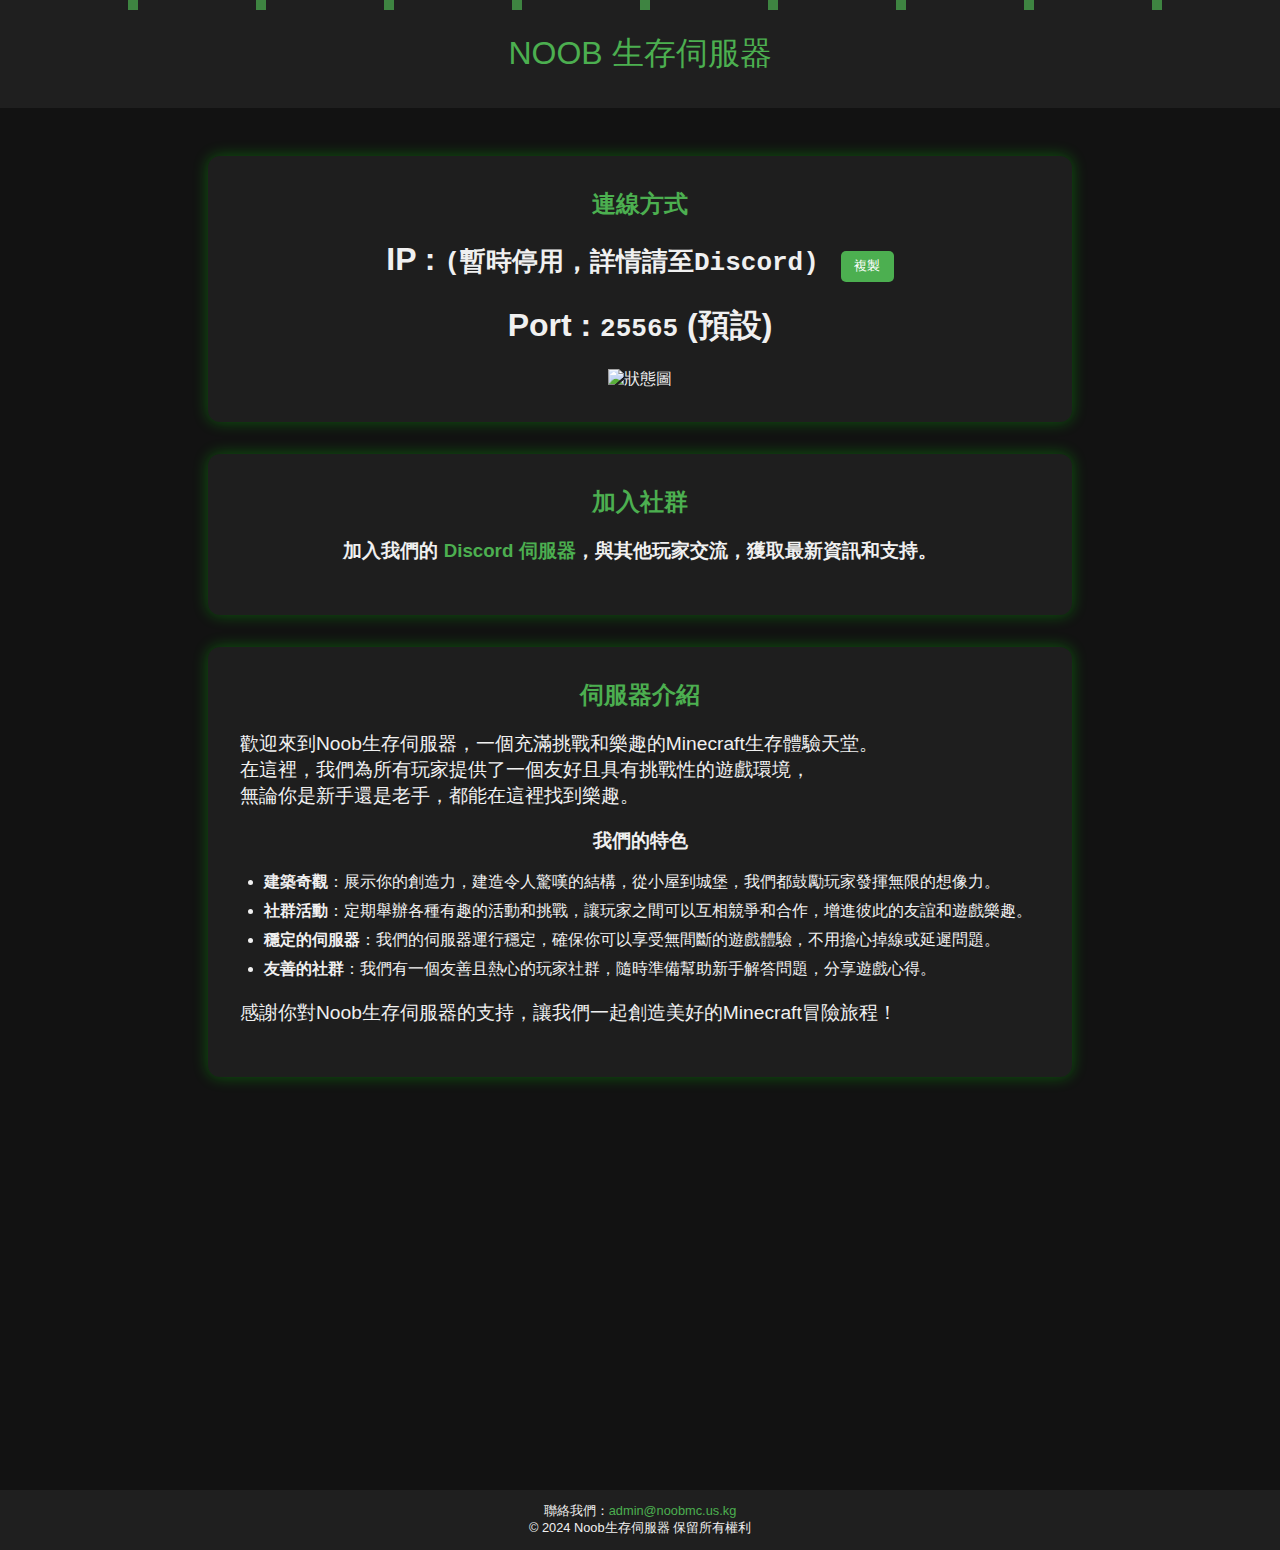
==== index.html @ 6e53ed1a "Update index.html" ====
<!DOCTYPE html>
<html lang="zh-Hant">
<head>
    <meta charset="UTF-8">
    <meta name="viewport" content="width=device-width, initial-scale=1.0">
    <title>Noob 生存伺服器</title>
    <link rel="icon" href="/server-icon.png" type="image/png">
    <meta name="description" content="超好玩的Mc生存服 - Noob生存伺服器">
    <meta property="og:image" content="/server-icon.png">
    <link rel="stylesheet" href="styles.css">
    <meta name="google-adsense-account" content="ca-pub-1681950087708589">
    <script async src="https://pagead2.googlesyndication.com/pagead/js/adsbygoogle.js?client=ca-pub-1681950087708589"
     crossorigin="anonymous"></script>
</head>
<body>
    <header>
        Noob 生存伺服器
    </header>
    <main>
        <section class="section">
            <h2>連線方式</h2>
            <h1>IP : <code id="server-ip">(暫時停用，詳情請至Discord)</code> <button id="copy-ip-btn">複製</button></h1>
            <h1>Port : <code>25565</code> (預設)</h1>
            <img src="https://image.mc-list.xyz/banner/9-1667.png" alt="狀態圖" style="width: 100%; height: auto;">
        </section>
        <section class="section">
            <h2>加入社群</h2>
            <h3>加入我們的 <a href="https://discord.com/invite/R4mfP56Wve" target="_blank">Discord 伺服器</a>，與其他玩家交流，獲取最新資訊和支持。</h3>
        </section>
        <section class="section">
            <h2>伺服器介紹</h2>
            <p>歡迎來到Noob生存伺服器，一個充滿挑戰和樂趣的Minecraft生存體驗天堂。<br>在這裡，我們為所有玩家提供了一個友好且具有挑戰性的遊戲環境，<br>無論你是新手還是老手，都能在這裡找到樂趣。</p>
            <h3>我們的特色</h3>
            <ul>
                <li><strong>建築奇觀</strong>：展示你的創造力，建造令人驚嘆的結構，從小屋到城堡，我們都鼓勵玩家發揮無限的想像力。</li>
                <li><strong>社群活動</strong>：定期舉辦各種有趣的活動和挑戰，讓玩家之間可以互相競爭和合作，增進彼此的友誼和遊戲樂趣。</li>
                <li><strong>穩定的伺服器</strong>：我們的伺服器運行穩定，確保你可以享受無間斷的遊戲體驗，不用擔心掉線或延遲問題。</li>
                <li><strong>友善的社群</strong>：我們有一個友善且熱心的玩家社群，隨時準備幫助新手解答問題，分享遊戲心得。</li>
            </ul>
            <p>感謝你對Noob生存伺服器的支持，讓我們一起創造美好的Minecraft冒險旅程！</p>
        </section>
        <section class="section">
            <h2>伺服器規則</h2>
            <p>為了保持一個和諧的遊戲環境，我們希望每位玩家都能遵守以下規則：</p>
            <ol>
                <li><strong>尊重他人</strong>：不侮辱、不騷擾其他玩家。</li>
                <li><strong>公平遊戲</strong>：不使用作弊工具或不正當手段。</li>
                <li><strong>保護建築</strong>：不破壞他人的建築或財產。</li>
                <li><strong>聽從管理</strong>：聽從伺服器管理員的指示和決定。</li>
            </ol>
            <p>詳細規則請參考我們的<a href="https://discord.com/invite/R4mfP56Wve" target="_blank">Discord伺服器</a>中的規則頻道。</p>
        </section>
    </main>
    <div class="floating-cubes">
        <div class="cube" style="left: 10%; animation-duration: 12s;"></div>
        <div class="cube" style="left: 20%; animation-duration: 15s;"></div>
        <div class="cube" style="left: 30%; animation-duration: 10s;"></div>
        <div class="cube" style="left: 40%; animation-duration: 20s;"></div>
        <div class="cube" style="left: 50%; animation-duration: 25s;"></div>
        <div class="cube" style="left: 60%; animation-duration: 18s;"></div>
        <div class="cube" style="left: 70%; animation-duration: 14s;"></div>
        <div class="cube" style="left: 80%; animation-duration: 22s;"></div>
        <div class="cube" style="left: 90%; animation-duration: 17s;"></div>
    </div>
    <footer>
        聯絡我們：<a href="mailto:admin@noobmc.us.kg">admin@noobmc.us.kg</a>
        <br>
        © 2024 Noob生存伺服器 保留所有權利
    </footer>

    <script src="scripts.js" defer></script>
</body>
</html>
---- styles.css ----
body {
    font-family: 'Arial', sans-serif;
    background-color: #121212;
    color: #f0f0f0;
    margin: 0;
    padding: 0;
    overflow-x: hidden;
    position: relative;
    scroll-behavior: smooth;
    display: flex;
    flex-direction: column;
    min-height: 100vh;
}

header {
    background-color: #1f1f1f;
    color: #4CAF50;
    padding: 1em 0;
    text-align: center;
    font-size: 2em;
    text-transform: uppercase;
}

main {
    display: flex;
    flex-direction: column;
    align-items: center;
    padding: 2em 1em;
    flex: 1;
    position: relative;
    z-index: 1;
}

.section {
    background-color: #1e1e1e;
    padding: 2em;
    border-radius: 12px;
    box-shadow: 0 0 15px rgba(0, 255, 0, 0.3);
    text-align: center;
    margin: 1em 0;
    width: 80%;
    max-width: 800px;
    opacity: 0;
    transform: translateY(50px);
    transition: opacity 1s ease-out, transform 1s ease-out;
}

.section.visible {
    opacity: 1;
    transform: translateY(0);
}

.section h2 {
    margin-top: 0;
    color: #4CAF50;
}

.section p {
    font-size: 1.2em;
    text-align: left;
}

.section ul, .section ol {
    text-align: left;
    padding-left: 1.5em;
    margin: 0;
}

.section li {
    margin-bottom: 0.5em;
    padding-left: 0;
}

.floating-cubes {
    position: absolute;
    top: 0;
    left: 0;
    width: 100%;
    height: 100%;
    overflow: hidden;
    z-index: 0;
    pointer-events: none; /* 确保浮动立方体不会阻挡点击 */
}

.cube {
    position: absolute;
    width: 10px;
    height: 10px;
    background-color: #4CAF50;
    animation: float 10s infinite;
    opacity: 0.7;
}

@keyframes float {
    0% { transform: translateY(100vh); }
    100% { transform: translateY(-100vh); }
}

footer {
    background-color: #1f1f1f;
    color: #f0f0f0;
    padding: 1em 0;
    text-align: center;
    font-size: 0.8em;
    position: relative;
    z-index: 1;
}

a {
    color: #4CAF50;
    text-decoration: none;
}

button {
    background-color: #4CAF50;
    color: white;
    border: none;
    padding: 0.5em 1em;
    margin-left: 1em;
    cursor: pointer;
    border-radius: 5px;
}

button:hover {
    background-color: #45a049;
}
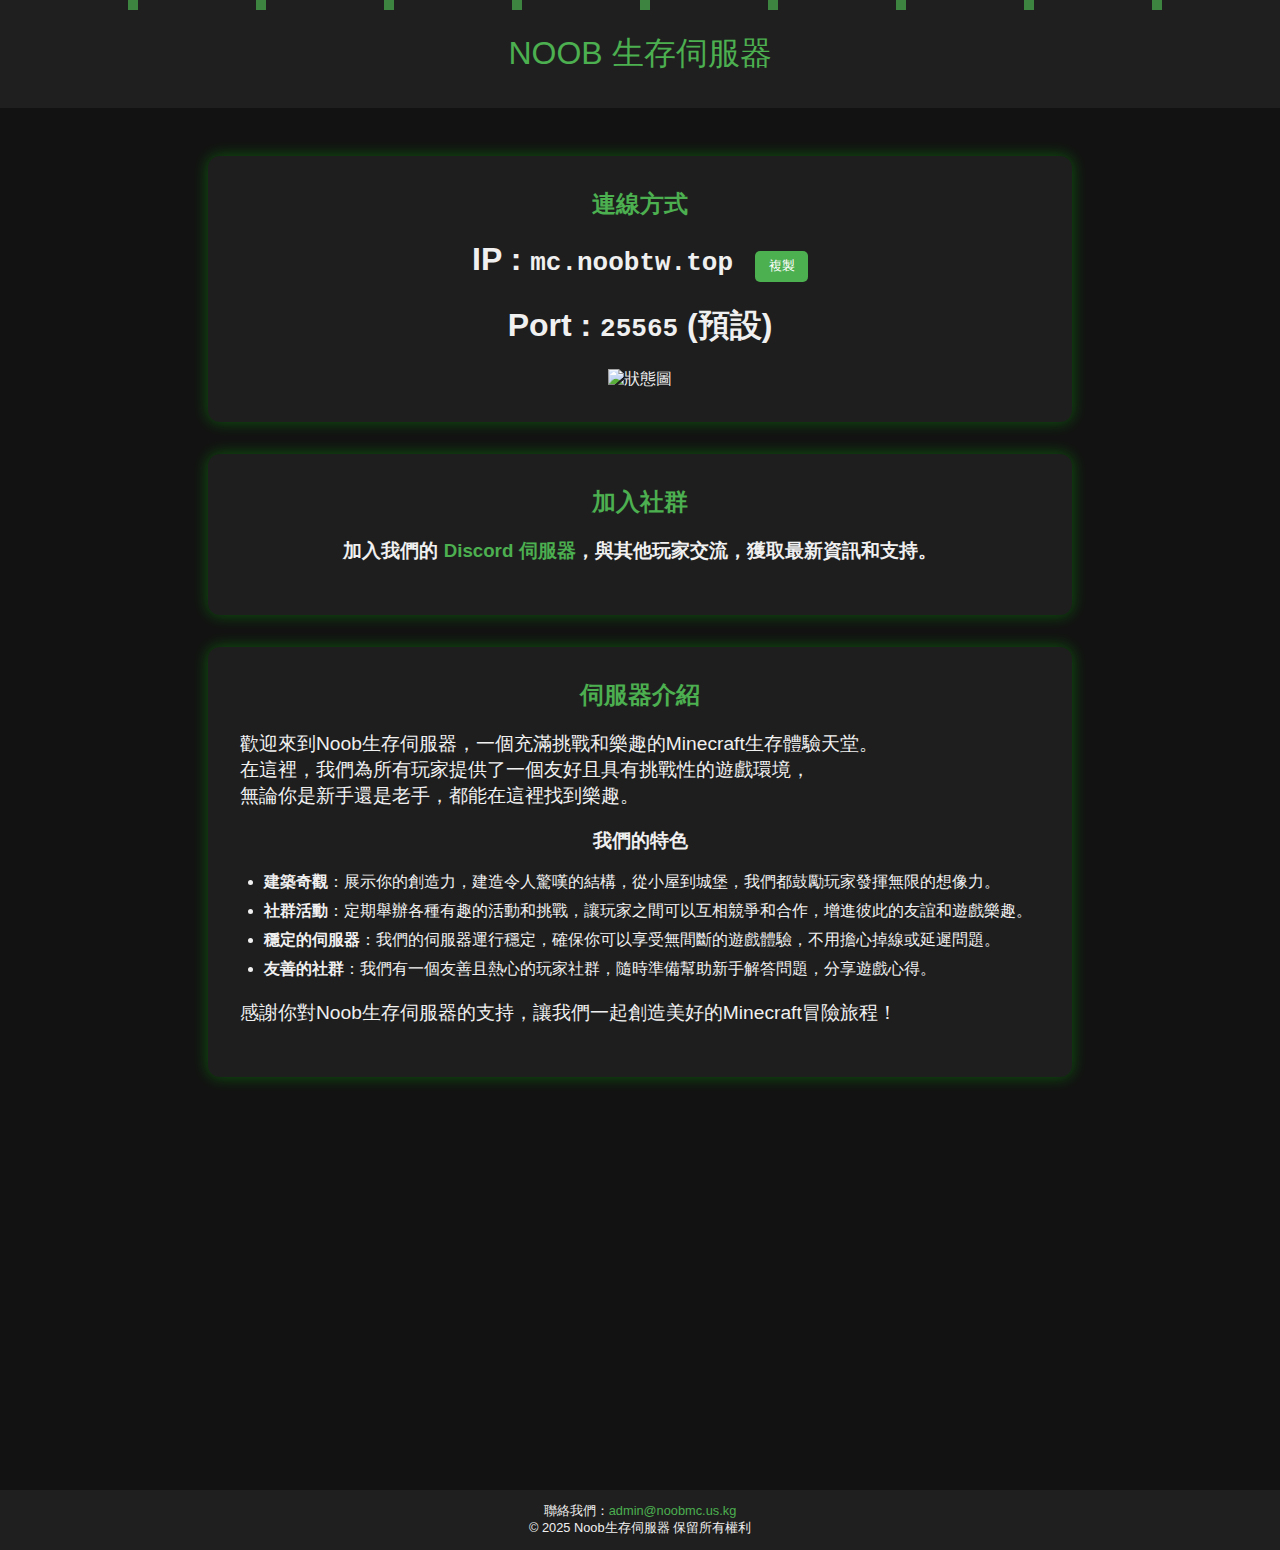
==== commit 78b347d1: "Update index.html" ====
--- a/index.html
+++ b/index.html
@@ -19,9 +19,9 @@
     <main>
         <section class="section">
             <h2>連線方式</h2>
-            <h1>IP : <code id="server-ip">(暫時停用，詳情請至Discord)</code> <button id="copy-ip-btn">複製</button></h1>
+            <h1>IP : <code id="server-ip">mc.noobtw.top</code> <button id="copy-ip-btn">複製</button></h1>
             <h1>Port : <code>25565</code> (預設)</h1>
-            <img src="https://image.mc-list.xyz/banner/9-1667.png" alt="狀態圖" style="width: 100%; height: auto;">
+            <img src="https://image.mc-list.xyz/preview/1-1667.png?bannerShowIcon=1&bannerShowVersion=1" alt="狀態圖" style="width: 100%; height: auto;">
         </section>
         <section class="section">
             <h2>加入社群</h2>
@@ -65,7 +65,7 @@
     <footer>
         聯絡我們：<a href="mailto:admin@noobmc.us.kg">admin@noobmc.us.kg</a>
         <br>
-        © 2024 Noob生存伺服器 保留所有權利
+        © 2025 Noob生存伺服器 保留所有權利
     </footer>
 
     <script src="scripts.js" defer></script>
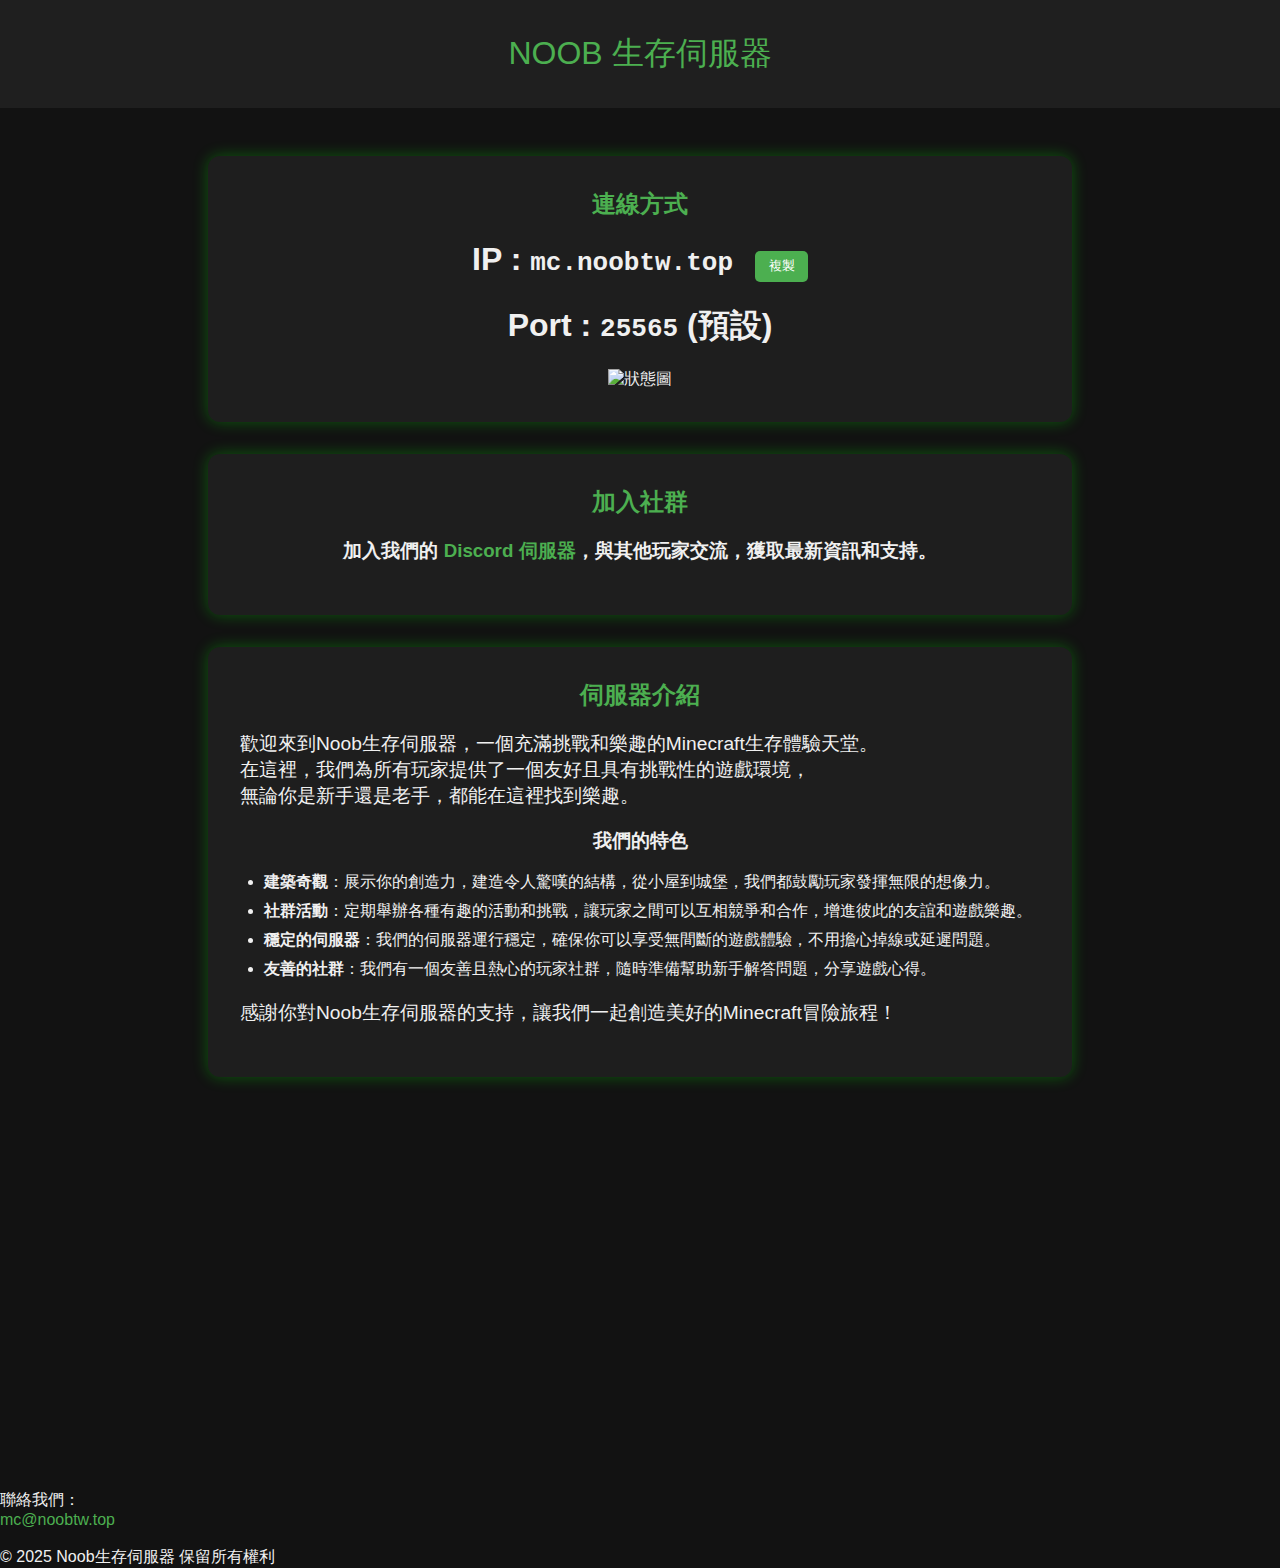
==== commit 9d8511af: "Update index.html" ====
--- a/index.html
+++ b/index.html
@@ -51,19 +51,7 @@
             <p>詳細規則請參考我們的<a href="https://discord.com/invite/R4mfP56Wve" target="_blank">Discord伺服器</a>中的規則頻道。</p>
         </section>
     </main>
-    <div class="floating-cubes">
-        <div class="cube" style="left: 10%; animation-duration: 12s;"></div>
-        <div class="cube" style="left: 20%; animation-duration: 15s;"></div>
-        <div class="cube" style="left: 30%; animation-duration: 10s;"></div>
-        <div class="cube" style="left: 40%; animation-duration: 20s;"></div>
-        <div class="cube" style="left: 50%; animation-duration: 25s;"></div>
-        <div class="cube" style="left: 60%; animation-duration: 18s;"></div>
-        <div class="cube" style="left: 70%; animation-duration: 14s;"></div>
-        <div class="cube" style="left: 80%; animation-duration: 22s;"></div>
-        <div class="cube" style="left: 90%; animation-duration: 17s;"></div>
-    </div>
-    <footer>
-        聯絡我們：<a href="mailto:admin@noobmc.us.kg">admin@noobmc.us.kg</a>
+        聯絡我們：<a href="mailto:mc@noobtw.top">mc@noobtw.top</a>
         <br>
         © 2025 Noob生存伺服器 保留所有權利
     </footer>
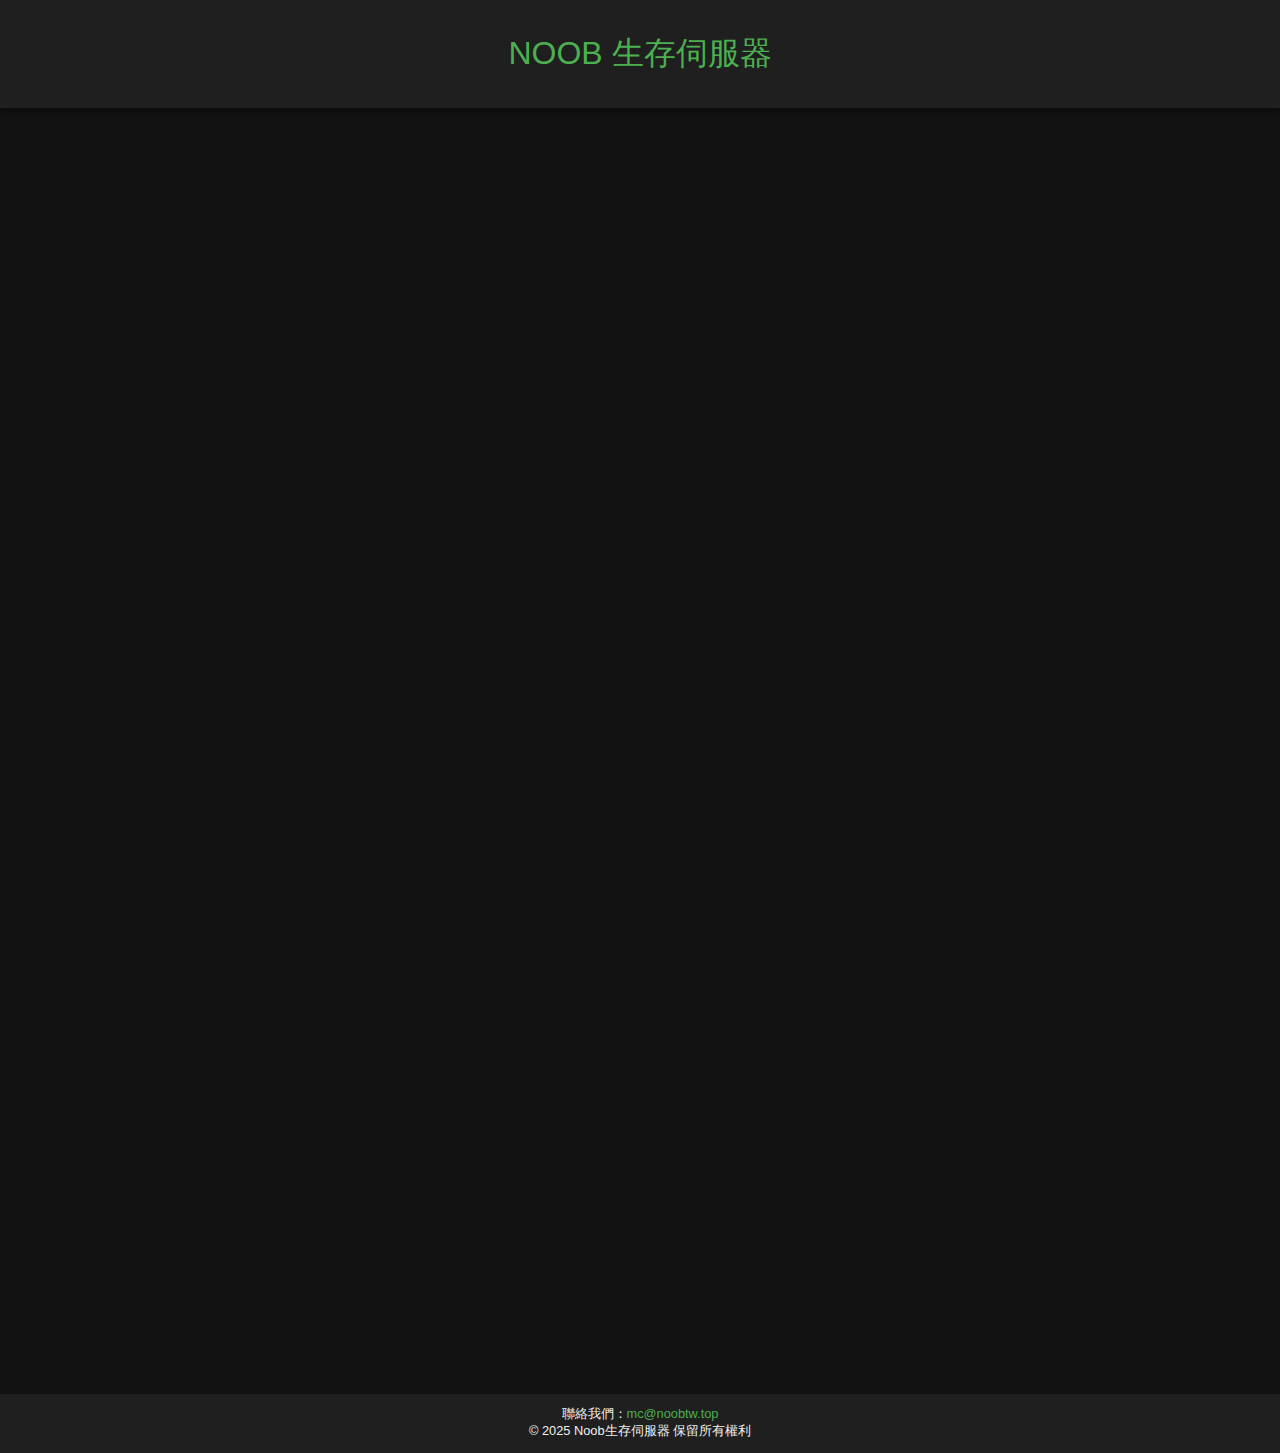
==== commit 535e2be0: "Update index.html" ====
--- a/index.html
+++ b/index.html
@@ -9,8 +9,108 @@
     <meta property="og:image" content="/server-icon.png">
     <link rel="stylesheet" href="styles.css">
     <meta name="google-adsense-account" content="ca-pub-1681950087708589">
-    <script async src="https://pagead2.googlesyndication.com/pagead/js/adsbygoogle.js?client=ca-pub-1681950087708589"
-     crossorigin="anonymous"></script>
+    <script async src="https://pagead2.googlesyndication.com/pagead/js/adsbygoogle.js?client=ca-pub-1681950087708589" crossorigin="anonymous"></script>
+    <style>
+        body {
+            font-family: 'Arial', sans-serif;
+            background-color: #121212;
+            color: #f0f0f0;
+            margin: 0;
+            padding: 0;
+            overflow-x: hidden;
+            scroll-behavior: smooth;
+            display: flex;
+            flex-direction: column;
+            min-height: 100vh;
+        }
+
+        header {
+            background-color: #1f1f1f;
+            color: #4CAF50;
+            padding: 1em 0;
+            text-align: center;
+            font-size: 2em;
+            text-transform: uppercase;
+            box-shadow: 0 4px 6px rgba(0, 0, 0, 0.3);
+        }
+
+        main {
+            display: flex;
+            flex-direction: column;
+            align-items: center;
+            padding: 2em 1em;
+            flex: 1;
+        }
+
+        .section {
+            background-color: #1e1e1e;
+            padding: 2em;
+            border-radius: 12px;
+            box-shadow: 0 0 15px rgba(0, 255, 0, 0.3);
+            text-align: center;
+            margin: 1em 0;
+            width: 80%;
+            max-width: 800px;
+            opacity: 0;
+            transform: translateY(50px);
+            transition: opacity 1s ease-out, transform 1s ease-out;
+        }
+
+        .section.visible {
+            opacity: 1;
+            transform: translateY(0);
+        }
+
+        .section h2 {
+            margin-top: 0;
+            color: #4CAF50;
+        }
+
+        .section p {
+            font-size: 1.2em;
+            text-align: left;
+        }
+
+        .section ul, .section ol {
+            text-align: left;
+            padding-left: 1.5em;
+            margin: 0;
+        }
+
+        .section li {
+            margin-bottom: 0.5em;
+        }
+
+        footer {
+            background-color: #1f1f1f;
+            color: #f0f0f0;
+            padding: 1em 0;
+            text-align: center;
+            font-size: 0.8em;
+        }
+
+        a {
+            color: #4CAF50;
+            text-decoration: none;
+        }
+
+        button {
+            background-color: #4CAF50;
+            color: white;
+            border: none;
+            padding: 0.5em 1em;
+            margin-left: 1em;
+            cursor: pointer;
+            border-radius: 5px;
+        }
+
+        img {
+            border-radius: 8px;
+            margin-top: 1em;
+            max-width: 100%;
+            height: auto;
+        }
+    </style>
 </head>
 <body>
     <header>
@@ -21,7 +121,7 @@
             <h2>連線方式</h2>
             <h1>IP : <code id="server-ip">mc.noobtw.top</code> <button id="copy-ip-btn">複製</button></h1>
             <h1>Port : <code>25565</code> (預設)</h1>
-            <img src="https://image.mc-list.xyz/preview/1-1667.png?bannerShowIcon=1&bannerShowVersion=1" alt="狀態圖" style="width: 100%; height: auto;">
+            <img src="https://image.mc-list.xyz/preview/1-1667.png?bannerShowIcon=1&bannerShowVersion=1" alt="狀態圖">
         </section>
         <section class="section">
             <h2>加入社群</h2>
@@ -37,7 +137,6 @@
                 <li><strong>穩定的伺服器</strong>：我們的伺服器運行穩定，確保你可以享受無間斷的遊戲體驗，不用擔心掉線或延遲問題。</li>
                 <li><strong>友善的社群</strong>：我們有一個友善且熱心的玩家社群，隨時準備幫助新手解答問題，分享遊戲心得。</li>
             </ul>
-            <p>感謝你對Noob生存伺服器的支持，讓我們一起創造美好的Minecraft冒險旅程！</p>
         </section>
         <section class="section">
             <h2>伺服器規則</h2>
@@ -48,14 +147,21 @@
                 <li><strong>保護建築</strong>：不破壞他人的建築或財產。</li>
                 <li><strong>聽從管理</strong>：聽從伺服器管理員的指示和決定。</li>
             </ol>
-            <p>詳細規則請參考我們的<a href="https://discord.com/invite/R4mfP56Wve" target="_blank">Discord伺服器</a>中的規則頻道。</p>
         </section>
     </main>
+    <footer>
         聯絡我們：<a href="mailto:mc@noobtw.top">mc@noobtw.top</a>
         <br>
         © 2025 Noob生存伺服器 保留所有權利
     </footer>
-
-    <script src="scripts.js" defer></script>
+    <script>
+        // Script to copy IP to clipboard
+        document.getElementById('copy-ip-btn').addEventListener('click', () => {
+            const ip = document.getElementById('server-ip').textContent;
+            navigator.clipboard.writeText(ip).then(() => {
+                alert('伺服器IP已複製！');
+            });
+        });
+    </script>
 </body>
 </html>
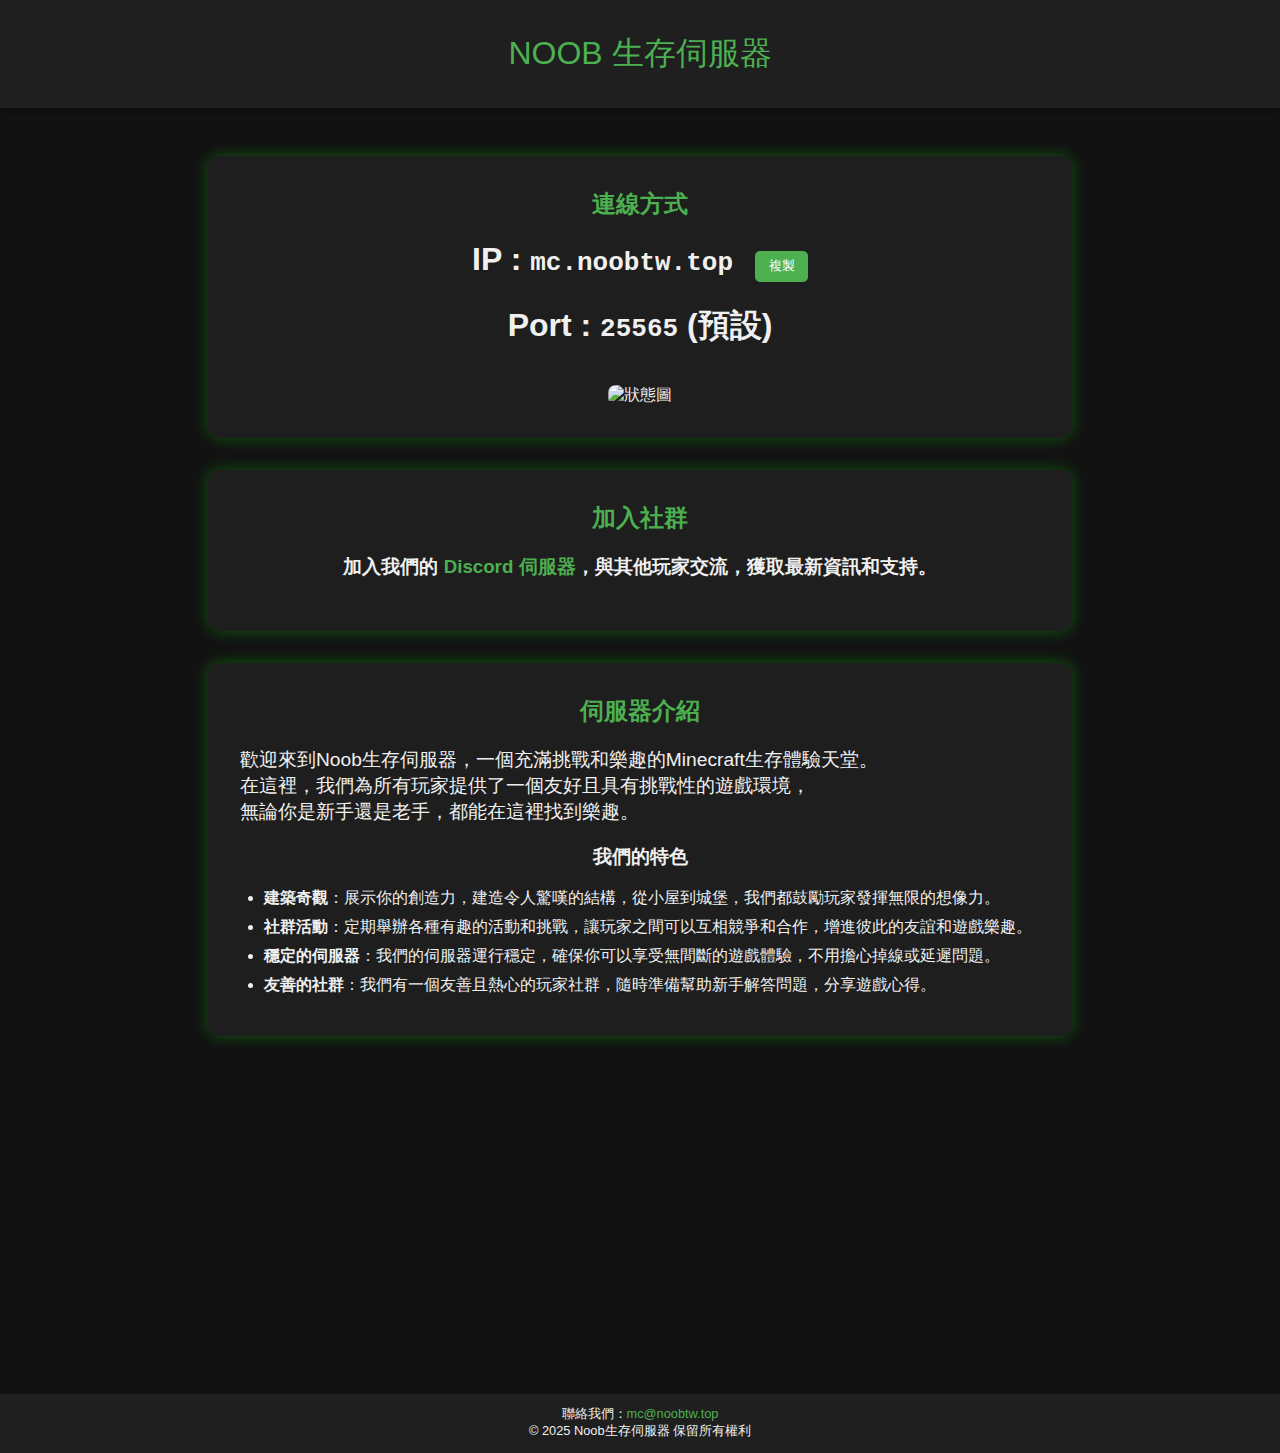
==== commit ccd7ee22: "Update index.html" ====
--- a/index.html
+++ b/index.html
@@ -155,6 +155,21 @@
         © 2025 Noob生存伺服器 保留所有權利
     </footer>
     <script>
+        document.addEventListener('DOMContentLoaded', function() {
+            // Observe sections for smooth sliding in effect
+            const sections = document.querySelectorAll('.section');
+            const observer = new IntersectionObserver(entries => {
+                entries.forEach(entry => {
+                    if (entry.isIntersecting) {
+                        entry.target.classList.add('visible');
+                    }
+                });
+            }, { threshold: 0.1 });
+        
+            sections.forEach(section => {
+                observer.observe(section);
+            });
+        });
         // Script to copy IP to clipboard
         document.getElementById('copy-ip-btn').addEventListener('click', () => {
             const ip = document.getElementById('server-ip').textContent;
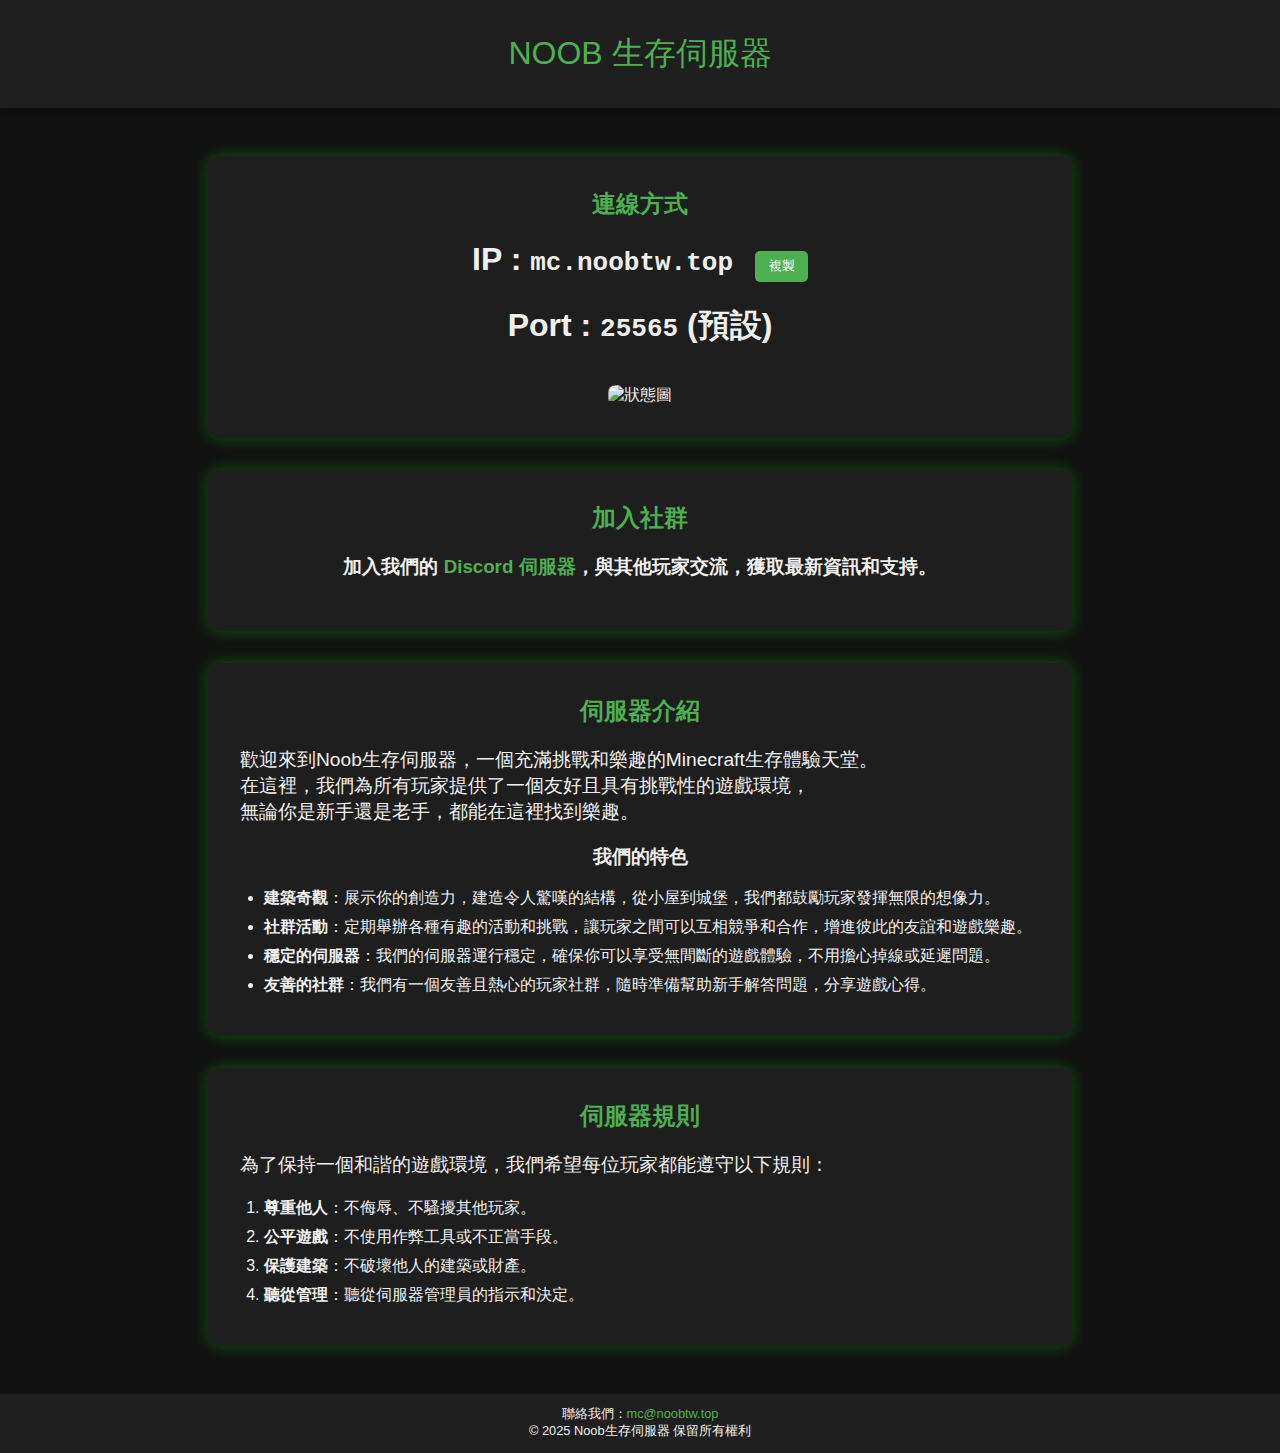
==== commit 774acdf8: "Update index.html" ====
--- a/index.html
+++ b/index.html
@@ -8,6 +8,7 @@
     <meta name="description" content="超好玩的Mc生存服 - Noob生存伺服器">
     <meta property="og:image" content="/server-icon.png">
     <link rel="stylesheet" href="styles.css">
+    <link rel="stylesheet" href="https://cdnjs.cloudflare.com/ajax/libs/animate.css/4.1.1/animate.min.css">
     <meta name="google-adsense-account" content="ca-pub-1681950087708589">
     <script async src="https://pagead2.googlesyndication.com/pagead/js/adsbygoogle.js?client=ca-pub-1681950087708589" crossorigin="anonymous"></script>
     <style>
@@ -51,14 +52,6 @@
             margin: 1em 0;
             width: 80%;
             max-width: 800px;
-            opacity: 0;
-            transform: translateY(50px);
-            transition: opacity 1s ease-out, transform 1s ease-out;
-        }
-
-        .section.visible {
-            opacity: 1;
-            transform: translateY(0);
         }
 
         .section h2 {
@@ -117,17 +110,17 @@
         Noob 生存伺服器
     </header>
     <main>
-        <section class="section">
+        <section class="section animate__animated animate__fadeInUp">
             <h2>連線方式</h2>
             <h1>IP : <code id="server-ip">mc.noobtw.top</code> <button id="copy-ip-btn">複製</button></h1>
             <h1>Port : <code>25565</code> (預設)</h1>
             <img src="https://image.mc-list.xyz/preview/1-1667.png?bannerShowIcon=1&bannerShowVersion=1" alt="狀態圖">
         </section>
-        <section class="section">
+        <section class="section animate__animated animate__fadeInUp animate__delay-1s">
             <h2>加入社群</h2>
             <h3>加入我們的 <a href="https://discord.com/invite/R4mfP56Wve" target="_blank">Discord 伺服器</a>，與其他玩家交流，獲取最新資訊和支持。</h3>
         </section>
-        <section class="section">
+        <section class="section animate__animated animate__fadeInUp animate__delay-2s">
             <h2>伺服器介紹</h2>
             <p>歡迎來到Noob生存伺服器，一個充滿挑戰和樂趣的Minecraft生存體驗天堂。<br>在這裡，我們為所有玩家提供了一個友好且具有挑戰性的遊戲環境，<br>無論你是新手還是老手，都能在這裡找到樂趣。</p>
             <h3>我們的特色</h3>
@@ -138,7 +131,7 @@
                 <li><strong>友善的社群</strong>：我們有一個友善且熱心的玩家社群，隨時準備幫助新手解答問題，分享遊戲心得。</li>
             </ul>
         </section>
-        <section class="section">
+        <section class="section animate__animated animate__fadeInUp animate__delay-3s">
             <h2>伺服器規則</h2>
             <p>為了保持一個和諧的遊戲環境，我們希望每位玩家都能遵守以下規則：</p>
             <ol>
@@ -155,21 +148,6 @@
         © 2025 Noob生存伺服器 保留所有權利
     </footer>
     <script>
-        document.addEventListener('DOMContentLoaded', function() {
-            // Observe sections for smooth sliding in effect
-            const sections = document.querySelectorAll('.section');
-            const observer = new IntersectionObserver(entries => {
-                entries.forEach(entry => {
-                    if (entry.isIntersecting) {
-                        entry.target.classList.add('visible');
-                    }
-                });
-            }, { threshold: 0.1 });
-        
-            sections.forEach(section => {
-                observer.observe(section);
-            });
-        });
         // Script to copy IP to clipboard
         document.getElementById('copy-ip-btn').addEventListener('click', () => {
             const ip = document.getElementById('server-ip').textContent;
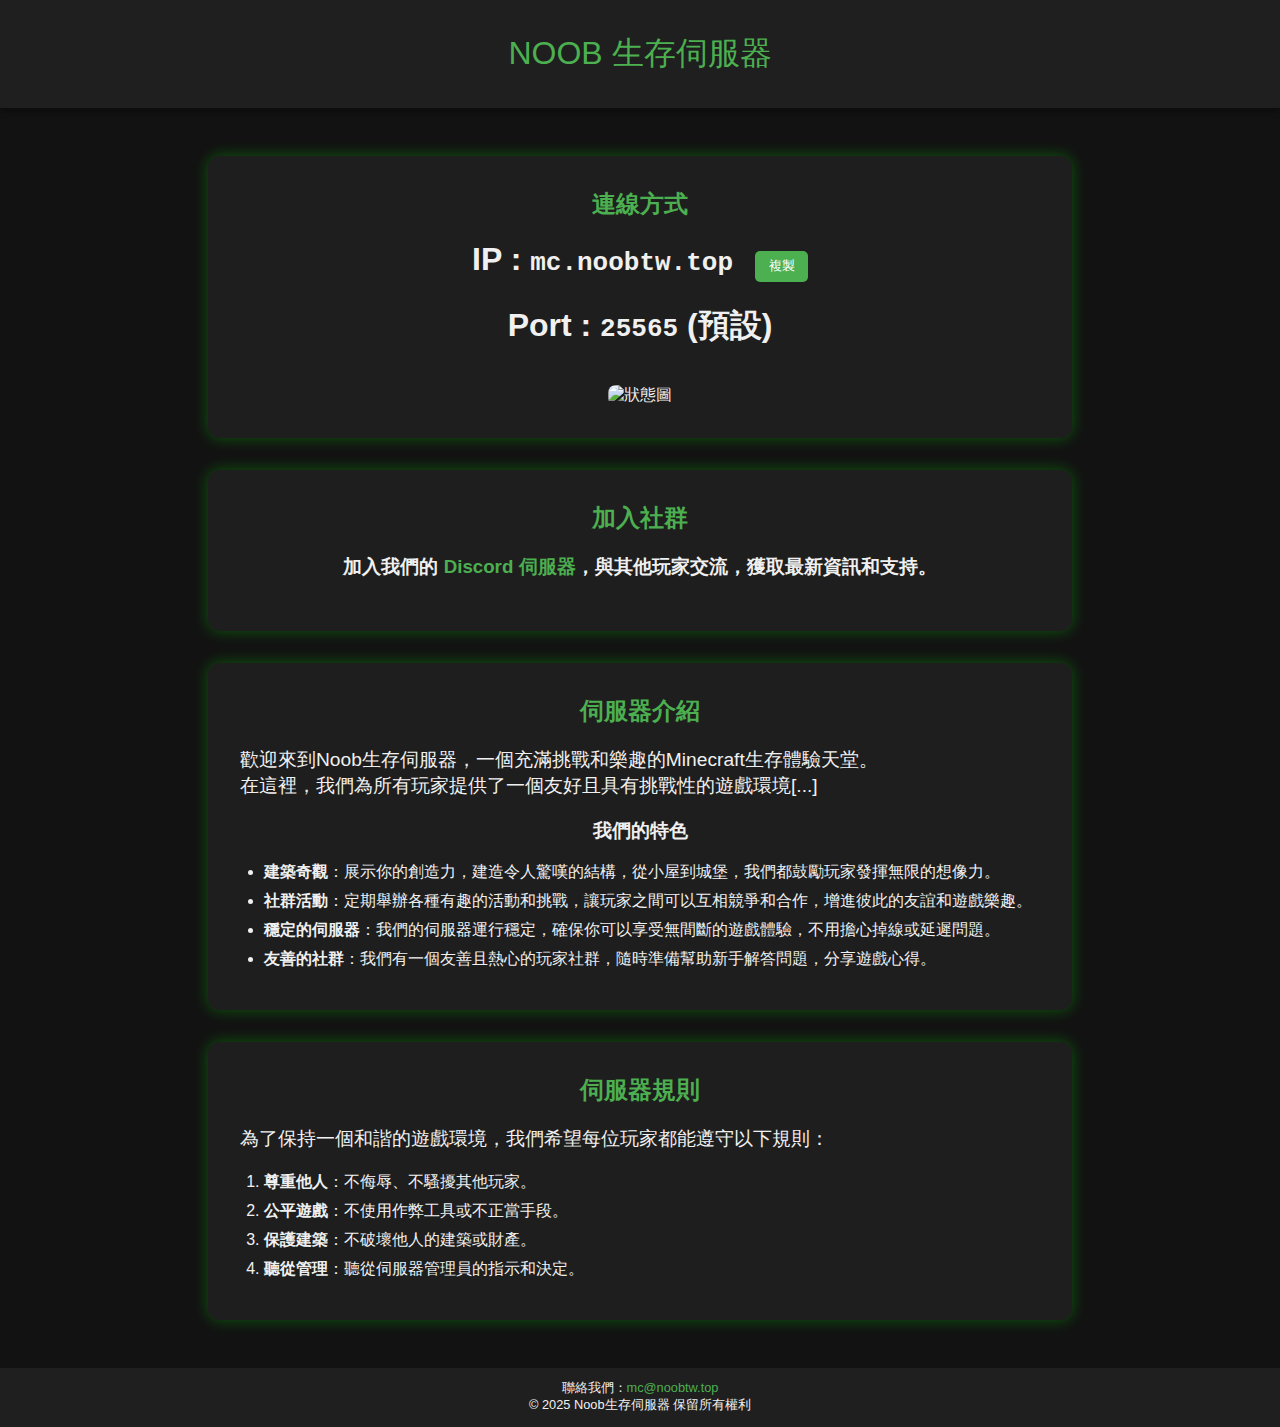
==== commit 64c3b9d8: "Update index.html" ====
--- a/index.html
+++ b/index.html
@@ -80,6 +80,10 @@
             padding: 1em 0;
             text-align: center;
             font-size: 0.8em;
+            position: relative;
+            bottom: 0;
+            left: 0;
+            right: 0;
         }
 
         a {
@@ -122,7 +126,7 @@
         </section>
         <section class="section animate__animated animate__fadeInUp animate__delay-2s">
             <h2>伺服器介紹</h2>
-            <p>歡迎來到Noob生存伺服器，一個充滿挑戰和樂趣的Minecraft生存體驗天堂。<br>在這裡，我們為所有玩家提供了一個友好且具有挑戰性的遊戲環境，<br>無論你是新手還是老手，都能在這裡找到樂趣。</p>
+            <p>歡迎來到Noob生存伺服器，一個充滿挑戰和樂趣的Minecraft生存體驗天堂。<br>在這裡，我們為所有玩家提供了一個友好且具有挑戰性的遊戲環境[...]</p>
             <h3>我們的特色</h3>
             <ul>
                 <li><strong>建築奇觀</strong>：展示你的創造力，建造令人驚嘆的結構，從小屋到城堡，我們都鼓勵玩家發揮無限的想像力。</li>
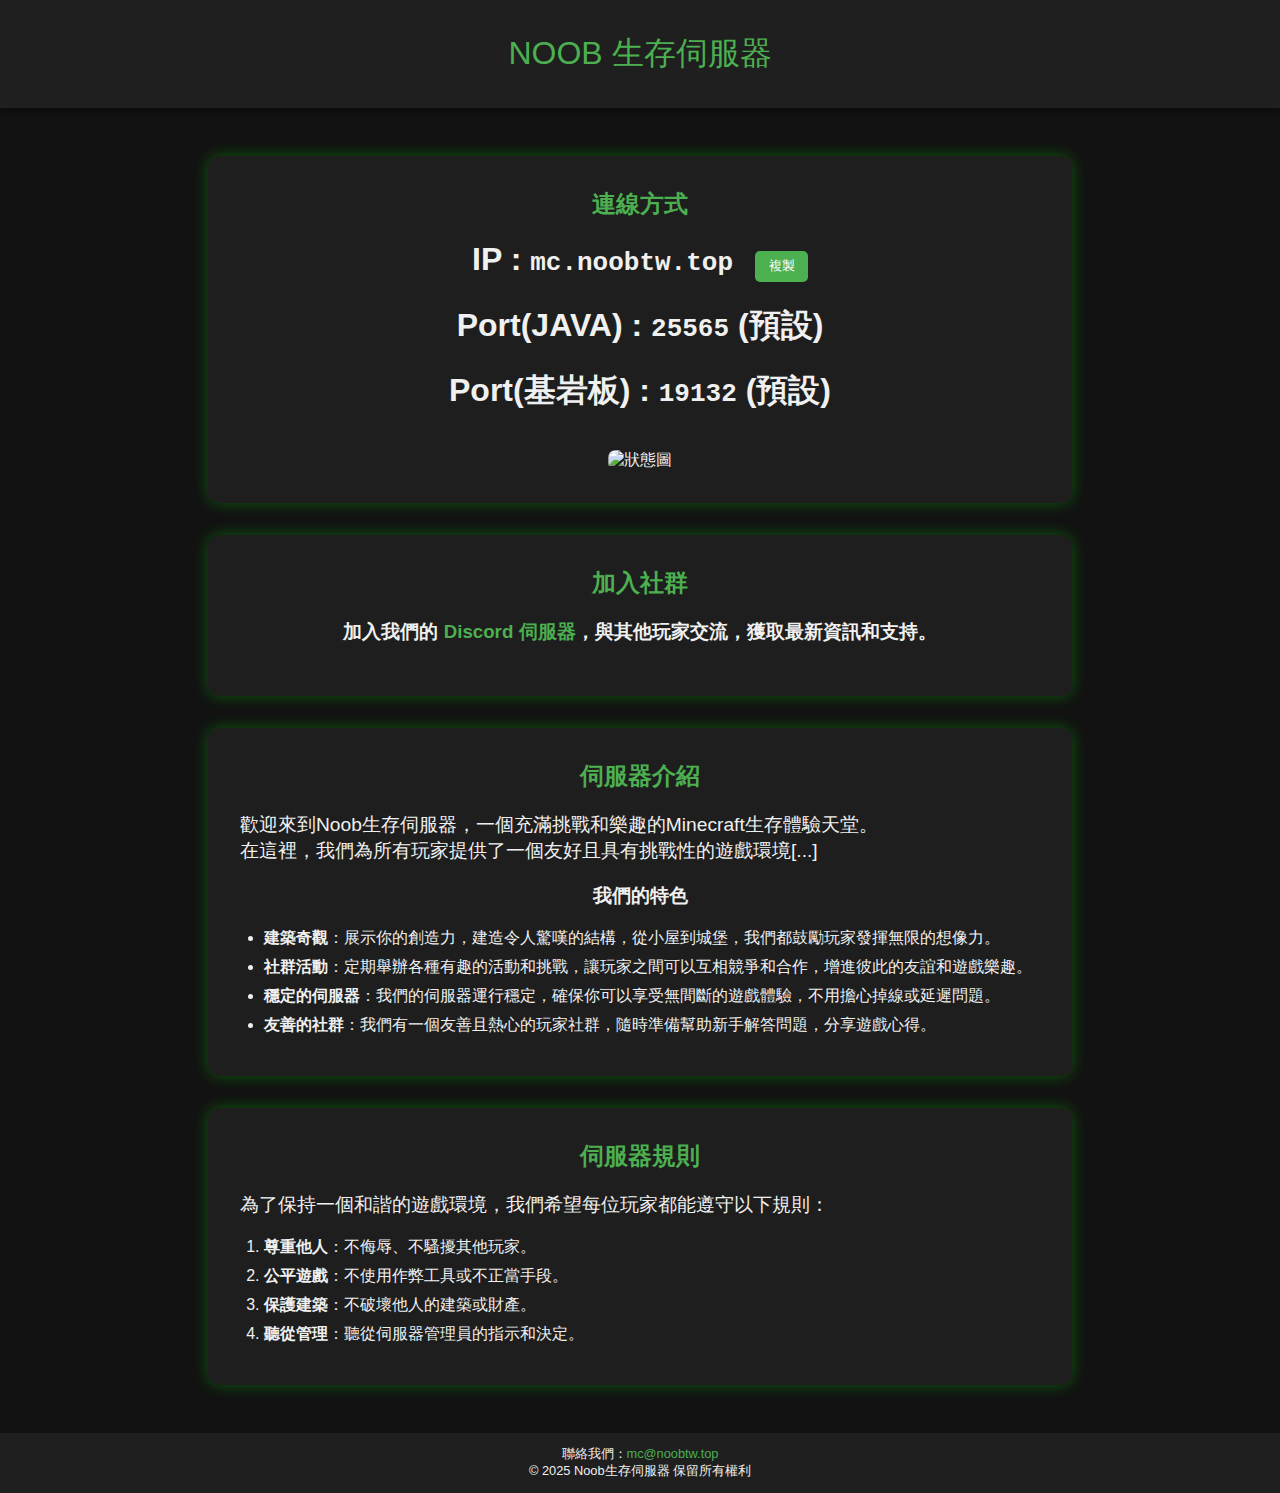
==== commit 03205504: "Update index.html" ====
--- a/index.html
+++ b/index.html
@@ -117,7 +117,8 @@
         <section class="section animate__animated animate__fadeInUp">
             <h2>連線方式</h2>
             <h1>IP : <code id="server-ip">mc.noobtw.top</code> <button id="copy-ip-btn">複製</button></h1>
-            <h1>Port : <code>25565</code> (預設)</h1>
+            <h1>Port(JAVA) : <code>25565</code> (預設)</h1>
+            <h1>Port(基岩板) : <code>19132</code> (預設)</h1>
             <img src="https://image.mc-list.xyz/preview/1-1667.png?bannerShowIcon=1&bannerShowVersion=1" alt="狀態圖">
         </section>
         <section class="section animate__animated animate__fadeInUp animate__delay-1s">
